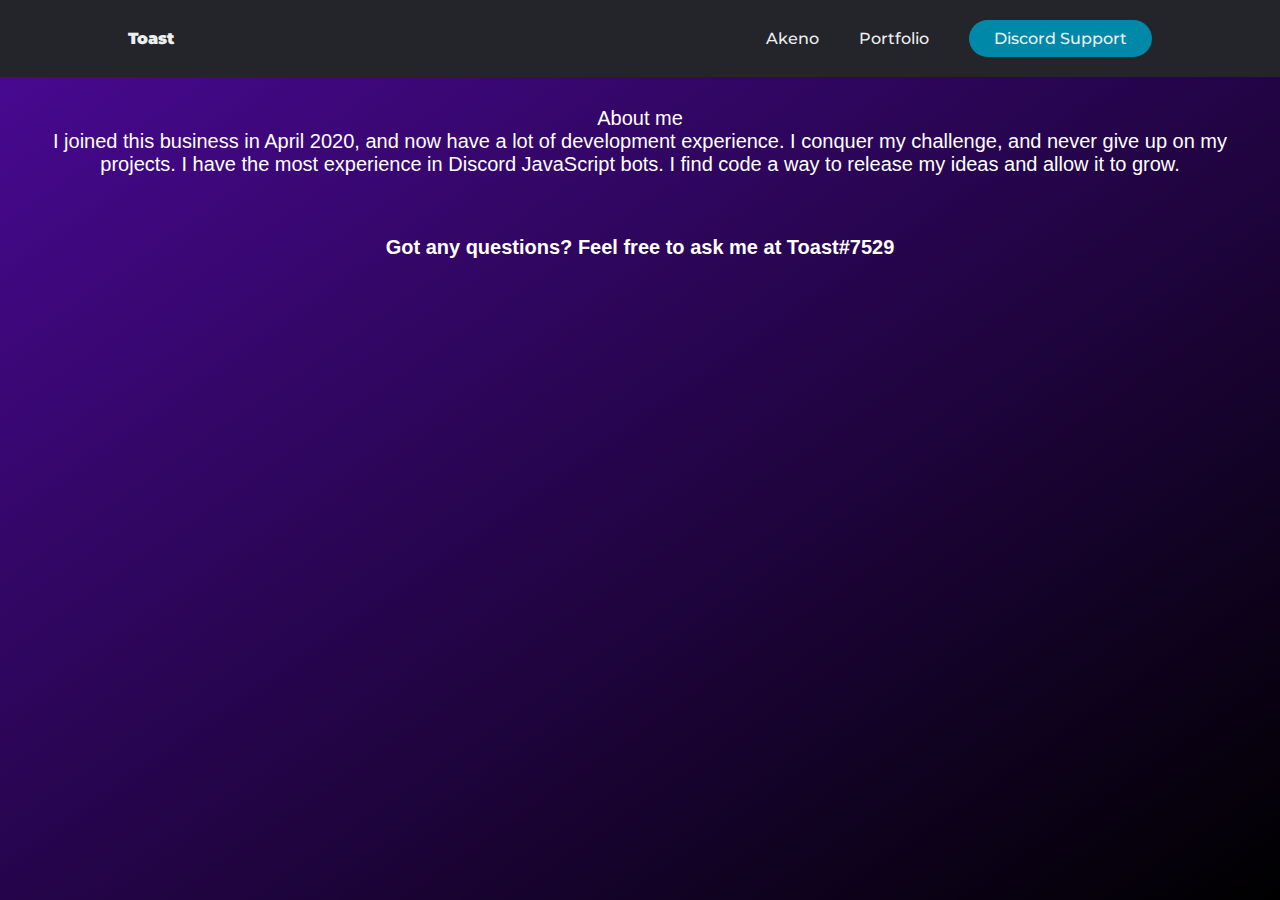
==== index.html @ 965dd9c7 "Added toasty" ====
<!DOCTYPE html>

<head>
    <meta charset="utf-8">
    <meta http-equiv="X-UA-Compatible" content="IE=edge">
    <title>Navbar</title>
    <meta name="description" content="reee">
    <meta name="viewport" content="width=device-width, initial-scale=1">
    <link rel="stylesheet" href="style.css">
    <link href="https://fonts.googleapis.com/css?family=Montserrat:500&display=swap" rel="stylesheet">
</head>

<body>
    <header>
        <a class="logo">Toast</a>
        <nav>
            <ul class="nav__links">
                <li><a href="https://Akeno.netlify.app">Akeno</a></li>
                <li><a href="https://Toasty.netlify.app/Portfolio">Portfolio</a></li>
            </ul>
        </nav>
        <a class="cta" href="https://discord.com/invite/ea7vTyZ">Discord Support</a>
        <p class="menu cta">Menu</p>
    </header>
    <div id="mobile__menu" class="overlay">
        <a class="close">&times;</a>
        <div class="overlay__content">
            <a href="https://Akeno.netlify.app">Akeno</a>
            <a href="https://Toasty.netlify.app/Portfolio">Portfolio</a>
            <a href="https://discord.com/invite/ea7vTyZ">Discord Support</a>
        </div>
    </div>

    <script type="text/javascript" src="mobile.js"></script>
    <div id="grad1"></div>
    <div class="transbox">
        <div class="texts">
            <p style="text-align: center;">About me</p>
        

        <p style="text-align: center;">I joined this business in April 2020, and now have a lot of development
            experience. I&nbsp;conquer my challenge, and never give up on my projects. I have the most experience in
            Discord JavaScript bots. I find code a way to release my ideas and allow it to grow.</p>
       
    </div>
    </div>
    <p style="text-align: center;" class="texts"><strong>Got any questions? Feel free to ask me at Toast#7529</strong></p>
</body>

</html>
---- style.css ----
* {
      box-sizing: border-box;
      margin: 0;
      padding: 0;
    }

    html {
      height: 100%;
      /* background-color: #4b0997; */
      -webkit-background-size: cover;
      -moz-background-size: cover;
      -o-background-size: cover;
      background-size: cover;
      background-repeat: no-repeat;
      background: #4b0997;
      background: -webkit-linear-gradient(to left top, #4b0997, black);
      background: -moz-linear-gradient(to left top, #4b0997, black);
      background: -ms-linear-gradient(to left top, #4b0997, black);
      background: -o-linear-gradient(to left top, #4b0997, black);
      background-image: linear-gradient(to bottom right, #4b0997, black);
    }

    header {
      display: flex;
      justify-content: flex-end;
      align-items: center;
      padding: 20px 10%;
      background-color: #24252a;
    }

    .logo {
      margin-right: auto;
      font-family: "Montserrat", sans-serif;
      font-weight: 1000;
      color: #edf0f1;
    }

    .nav__links {
      list-style: none;
      display: flex;
    }

    .nav__links a,
    .cta,
    .overlay__content a {
      font-family: "Montserrat", sans-serif;
      font-weight: 500;
      color: #edf0f1;
      text-decoration: none;
    }

    .nav__links li {
      padding: 0px 20px;
    }

    .nav__links li a {
      transition: all 0.3s ease 0s;
    }

    .nav__links li a:hover {
      color: #7700ff;
    }

    .cta {
      margin-left: 20px;
      padding: 9px 25px;
      background-color: #0088a9;
      border: none;
      border-radius: 50px;
      cursor: pointer;
      transition: all 0.3s ease 0s;
    }

    .cta:hover {
      background-color: #4b0997;
    }

    /* Mobile Nav */
    .tab-bar {
      background-color: #4b0997;
    }

    .menu {
      display: none;
    }

    .overlay {
      height: 100%;
      width: 0;
      position: fixed;
      z-index: 1;
      left: 0;
      top: 0;
      background-color: #24252a;
      overflow-x: hidden;
      transition: all 0.5s ease 0s;
    }

    .overlay--active {
      width: 100%;
    }

    .overlay__content {
      display: flex;
      height: 100%;
      flex-direction: column;
      align-items: center;
      justify-content: center;
    }

    .overlay a {
      padding: 15px;
      font-size: 36px;
      display: block;
      transition: all 0.3s ease 0s;
    }

    .overlay a:hover,
    .overlay a:focus {
      color: #0088a9;
    }

    .overlay .close {
      position: absolute;
      top: 20px;
      right: 45px;
      font-size: 60px;
      color: #edf0f1;
      cursor: pointer;
    }

    @media screen and (max-height: 450px) {
      .overlay a {
        font-size: 20px;
      }

      .overlay .close {
        font-size: 40px;
        top: 15px;
        right: 35px;
      }
    }

    @media only screen and (max-width: 800px) {

      .nav__links,
      .cta {
        display: none;
      }

      .menu {
        display: initial;
      }
    }

    @-webkit-keyframes avatar-bounce {
      0% {
        transform: scale(0.9) translateY(0)
      }

      to {
        transform: scale(0.9) translateY(1vw)
      }
    }

    @keyframes avatar-bounce {
      0% {
        transform: scale(0.9) translateY(0)
      }

      to {
        transform: scale(0.9) translateY(1vw)
      }
    }

    #akeno-avatar {
      display: block;
      -webkit-animation: avatar-bounce 1.4s ease-in-out infinite alternate;
      animation: avatar-bounce 1.4s ease-in-out infinite alternate;
      margin-left: auto;
      margin-right: auto;
      width: 50vw
    }

    .column[data-v-057b4f6a] {

      display: flex;
      flex-direction: column;
      justify-content: center;
      min-width: 440px;
      max-width: 110px;
      width: 440px;
      height: 110px;
      margin: 0 2.6rem;
      border-radius: 12px
    }

    #column2 {
      display: flex;
      flex-direction: column;
      justify-content: right;
      min-width: 440px;
      max-width: 110px;
      width: 110px;
      height: 110px;
      margin: 0 2.6rem;
      border-radius: 12px
    }

    img {
      /* height: 100%; */
      border: 20px #29044d solid;
      border-radius: 10px;
      box-shadow: 0px 0px 10px black;
    }

    .column2 {
      display: block;
      margin-right: 100%;
    }

    .row {
      display: flex;
      justify-content: center;
      align-items: center;
    }

    @import url('https://fonts.googleapis.com/css2?family=Roboto:wght@400;900&display=swap');

    .texts {
      flex-direction: column;
      color: white;
      font-family: 'Ubuntu',
        sans-serif;
      padding: 30px;
      font-size: 20px;
      text-align:center
    }
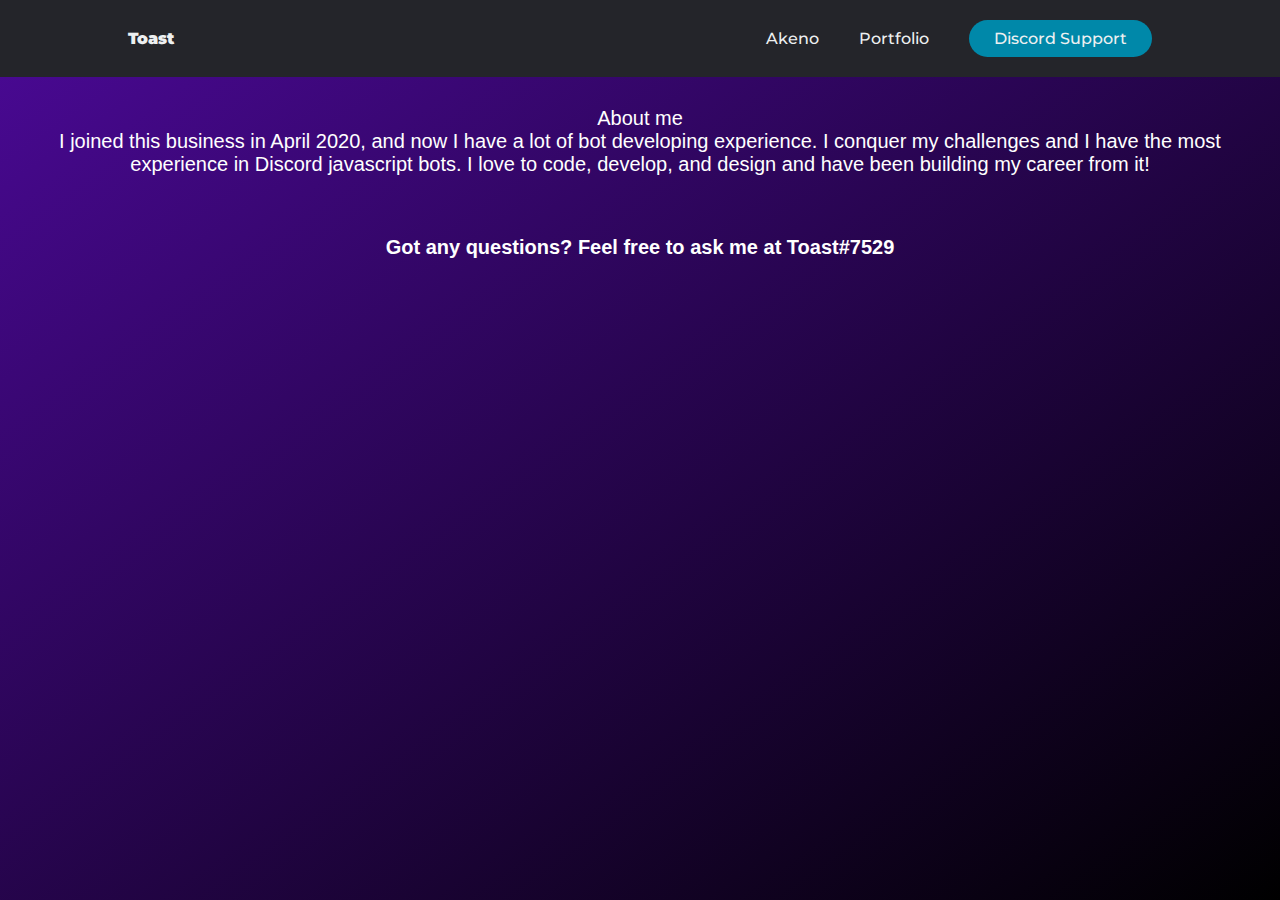
==== commit 564de0f4: "Fixed the meta tags" ====
--- a/index.html
+++ b/index.html
@@ -3,11 +3,18 @@
 <head>
     <meta charset="utf-8">
     <meta http-equiv="X-UA-Compatible" content="IE=edge">
-    <title>Navbar</title>
+    <title>Toast </title>
     <meta name="description" content="reee">
     <meta name="viewport" content="width=device-width, initial-scale=1">
     <link rel="stylesheet" href="style.css">
     <link href="https://fonts.googleapis.com/css?family=Montserrat:500&display=swap" rel="stylesheet">
+    <meta property="og:url" content="https://toasty.netlify.app/invite/akeno">
+    <meta property="og:type" content="website">
+    <meta property="og:title" content="Toast - Bot Developer">
+    <meta property="og:description" content="Welcome to Toasty! This page contains my development">
+    <meta property="og:image" content="https://cdn.discordapp.com/avatars/377880600381620226/dacc9b226e99e16cfdc16c0f3a9372fd.webp?size=2048">
+    <meta name="theme-color" content="#4b0997">
+    <meta property="theme-color" content="#4b0997">
 </head>
 
 <body>
@@ -15,7 +22,7 @@
         <a class="logo">Toast</a>
         <nav>
             <ul class="nav__links">
-                <li><a href="https://Akeno.netlify.app">Akeno</a></li>
+                <li><a href="/invite/akeno">Akeno</a></li>
                 <li><a href="https://Toasty.netlify.app/Portfolio">Portfolio</a></li>
             </ul>
         </nav>
@@ -25,8 +32,8 @@
     <div id="mobile__menu" class="overlay">
         <a class="close">&times;</a>
         <div class="overlay__content">
-            <a href="https://Akeno.netlify.app">Akeno</a>
-            <a href="https://Toasty.netlify.app/Portfolio">Portfolio</a>
+            <a href="/invite/akeno">Akeno</a>
+            <a href="/Portfolio">Portfolio</a>
             <a href="https://discord.com/invite/ea7vTyZ">Discord Support</a>
         </div>
     </div>
@@ -38,9 +45,9 @@
             <p style="text-align: center;">About me</p>
         
 
-        <p style="text-align: center;">I joined this business in April 2020, and now have a lot of development
-            experience. I&nbsp;conquer my challenge, and never give up on my projects. I have the most experience in
-            Discord JavaScript bots. I find code a way to release my ideas and allow it to grow.</p>
+        <p style="text-align: center;">I joined this business in April 2020, and now I have a lot of bot developing
+            experience. I&nbsp;conquer my challenges and I have the most experience in
+            Discord javascript bots. I love to code, develop, and design and have been building my career from it!</p>
        
     </div>
     </div>
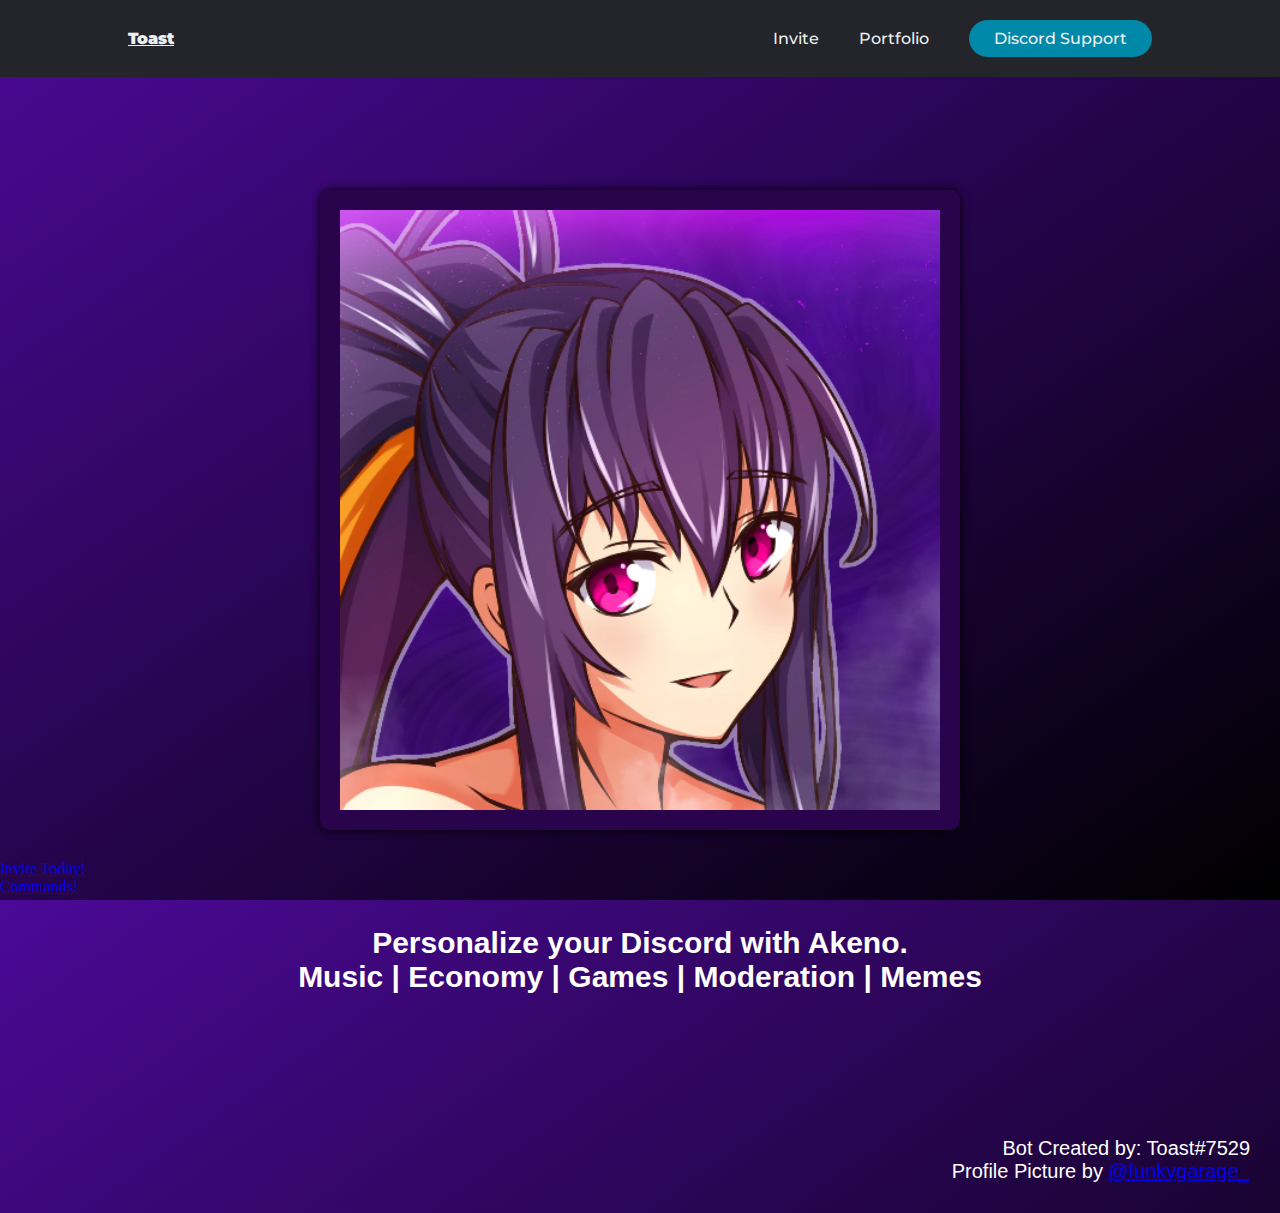
==== commit 7c579ca0: "Add files via upload" ====
--- a/index.html
+++ b/index.html
@@ -1,57 +1,88 @@
-<!DOCTYPE html>
-
-<head>
-    <meta charset="utf-8">
-    <meta http-equiv="X-UA-Compatible" content="IE=edge">
-    <title>Toast </title>
-    <meta name="description" content="reee">
-    <meta name="viewport" content="width=device-width, initial-scale=1">
-    <link rel="stylesheet" href="style.css">
-    <link href="https://fonts.googleapis.com/css?family=Montserrat:500&display=swap" rel="stylesheet">
-    <meta property="og:url" content="https://toasty.netlify.app/invite/akeno">
-    <meta property="og:type" content="website">
-    <meta property="og:title" content="Toast - Bot Developer">
-    <meta property="og:description" content="Welcome to Toasty! This page contains my development">
-    <meta property="og:image" content="https://cdn.discordapp.com/avatars/377880600381620226/dacc9b226e99e16cfdc16c0f3a9372fd.webp?size=2048">
-    <meta name="theme-color" content="#4b0997">
-    <meta property="theme-color" content="#4b0997">
-</head>
-
-<body>
-    <header>
-        <a class="logo">Toast</a>
-        <nav>
-            <ul class="nav__links">
-                <li><a href="/invite/akeno">Akeno</a></li>
-                <li><a href="https://Toasty.netlify.app/Portfolio">Portfolio</a></li>
-            </ul>
-        </nav>
-        <a class="cta" href="https://discord.com/invite/ea7vTyZ">Discord Support</a>
-        <p class="menu cta">Menu</p>
-    </header>
-    <div id="mobile__menu" class="overlay">
-        <a class="close">&times;</a>
-        <div class="overlay__content">
-            <a href="/invite/akeno">Akeno</a>
-            <a href="/Portfolio">Portfolio</a>
-            <a href="https://discord.com/invite/ea7vTyZ">Discord Support</a>
-        </div>
-    </div>
-
-    <script type="text/javascript" src="mobile.js"></script>
-    <div id="grad1"></div>
-    <div class="transbox">
-        <div class="texts">
-            <p style="text-align: center;">About me</p>
-        
-
-        <p style="text-align: center;">I joined this business in April 2020, and now I have a lot of bot developing
-            experience. I&nbsp;conquer my challenges and I have the most experience in
-            Discord javascript bots. I love to code, develop, and design and have been building my career from it!</p>
-       
-    </div>
-    </div>
-    <p style="text-align: center;" class="texts"><strong>Got any questions? Feel free to ask me at Toast#7529</strong></p>
-</body>
-
+<!DOCTYPE html>
+
+
+<head>
+    <meta charset="utf-8">
+    <meta http-equiv="X-UA-Compatible" content="IE=edge">
+    <title>Akeno Bot</title>
+    <meta name="description" content="">
+    <meta name="viewport" content="width=device-width, initial-scale=1">
+    <meta name="theme-color" content="#7700ff">
+    <meta property="theme-color" content="#7700ff">
+    <meta property="og:url" content="https://akenobot.me/">
+    <meta property="og:type" content="website">
+    <meta property="og:title" content="Add Akeno today!">
+    <meta property="og:description" content="Akeno Discord Bot | Invite Today!">
+    <meta property="og:image" content="./images/Bot_Icon2.png">
+    <link rel="stylesheet" href="style.css">
+    <link href="https://fonts.googleapis.com/css?family=Montserrat:500&display=swap" rel="stylesheet">
+    <link rel="icon" href="https://imgur.com/eJwxSe6.png">
+</head>
+
+<body>
+    <header>
+        <a class="logo" href="https://toasty.netlify.app">Toast</a>
+        <nav>
+            <ul class="nav__links">
+                <li><a
+                        href="https://akeno.netlify.app/invite">Invite</a>
+                </li>
+                <li><a href="https://Toasty.netlify.app/Portfolio">Portfolio</a></li>
+            </ul>
+        </nav>
+        <a class="cta" href="https://akeno.netlify.app/server">Discord Support</a>
+        <p class="menu cta">Menu</p>
+    </header>
+    <div id="mobile__menu" class="overlay">
+        <a class="close">&times;</a>
+        <div class="overlay__content">
+            <a href="https://toasty.netlify.app">Toast</a>
+            <a href="https://Toasty.netlify.app/Portfolio">Portfolio</a>
+            <a href="https://akeno.netlify.app/server">Discord Support</a>
+        </div>
+    </div>
+    <div>
+
+        
+        <h3 class="texts" style="text-align: center;">&nbsp;</h3>
+        <h1 class="texts" style="text-align: center;"><img id="akeno-avatar"
+                src="./images/Bot_Icon2.png" alt="Akeno Image" /></h1>
+                <a class="navbar"
+                href="https://discord.com/api/oauth2/authorize?client_id=703234109044162651&permissions=8&scope=bot">
+                <div class="navbar">
+                    <div class="navbar">
+                        <div class="nav">
+                            Invite Today! <br>
+    
+                        </div>
+                    </div>
+                </div>
+            </a>
+            <a class="navbar"
+            href="./commands/">
+            <div class="navbar">
+                <div class="navbar">
+                    <div class="nav">
+                        Commands! <br>
+
+                    </div>
+                </div>
+            </div>
+        </a>
+        <h3 class="texts" style="text-align: center; font-size: 30px;">Personalize your Discord with Akeno.<br />Music | Economy | Games
+            | Moderation | Memes</h3>
+        <!-- <h3 class="texts" style="text-align: center;">Personalize your Discord with Akeno.<br />Music | Economy | Games
+            | Moderation | Memes</h3> -->
+
+        <script type="text/javascript" src="mobile.js"></script>
+        <div id="grad1"></div>
+
+
+
+        <div class="texts" style=text-align:center;>
+
+        </div>
+        <p class="texts" style="font-size: auto; text-align: right"><br >Bot Created by: Toast#7529<br>Profile Picture by <a href="https://www.instagram.com/funkygarage_/">@funkygarage_ </a></p>
+</body>
+
 </html>